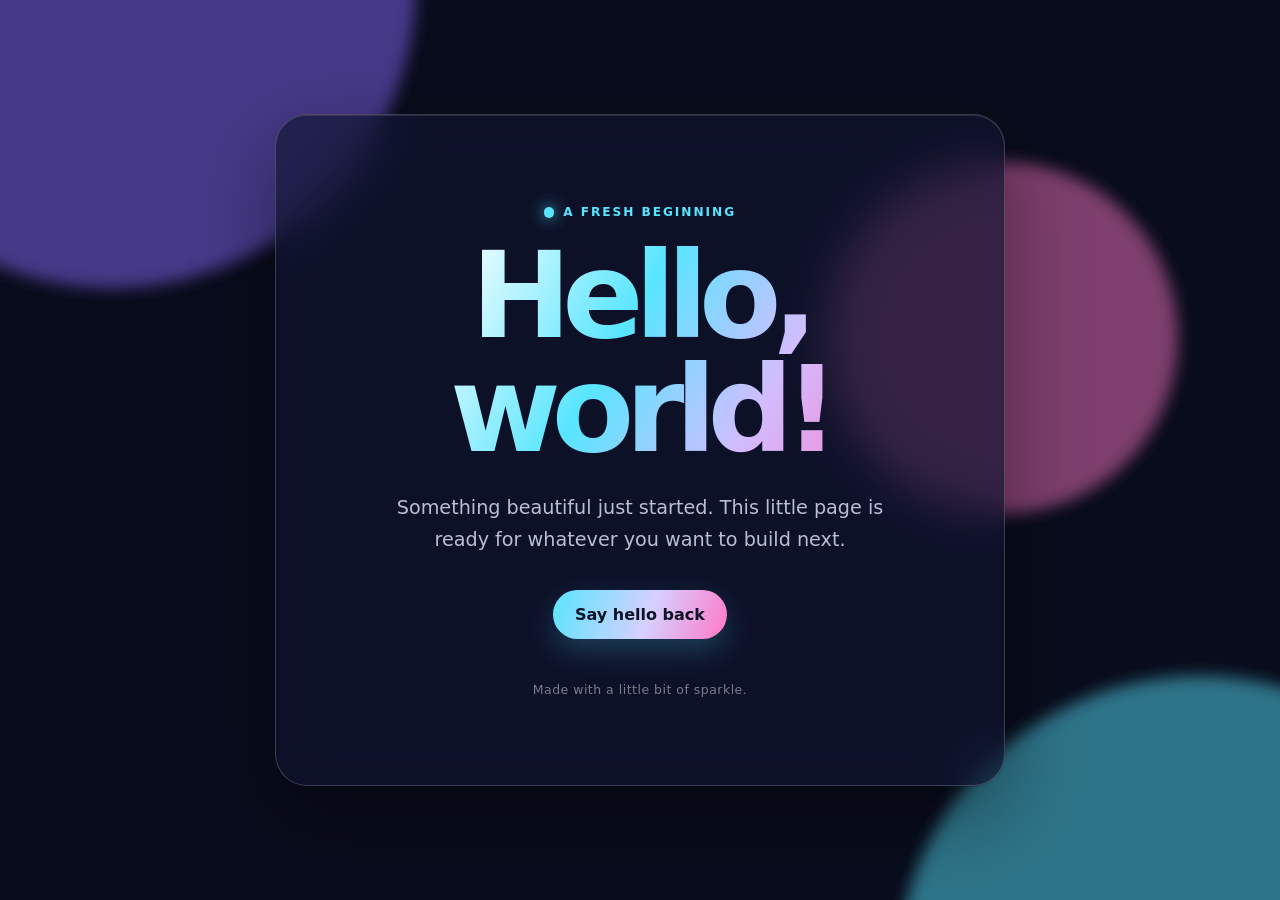
==== index.html @ fb2b3000 "first commit" ====
<!doctype html>
<html lang="en">
  <head>
    <meta charset="UTF-8" />
    <meta name="viewport" content="width=device-width, initial-scale=1.0" />
    <meta name="theme-color" content="#090c1c" />
    <title>Hello, world!</title>
    <style>
      :root {
        color-scheme: dark;
        --ink: #f8f8ff;
        --muted: #b9bed7;
        --violet: #8a6cff;
        --cyan: #58e5ff;
        --pink: #ff78c8;
        --panel: rgba(16, 20, 48, 0.66);
      }

      * { box-sizing: border-box; }

      body {
        min-height: 100vh;
        margin: 0;
        display: grid;
        place-items: center;
        overflow: hidden;
        background: #090c1c;
        color: var(--ink);
        font-family: Inter, ui-sans-serif, system-ui, -apple-system, BlinkMacSystemFont, "Segoe UI", sans-serif;
      }

      .orb {
        position: fixed;
        width: 38rem;
        aspect-ratio: 1;
        border-radius: 50%;
        filter: blur(8px);
        opacity: 0.48;
        pointer-events: none;
        animation: drift 14s ease-in-out infinite alternate;
      }

      .orb.one { background: var(--violet); top: -20rem; left: -12rem; }
      .orb.two { background: var(--cyan); bottom: -24rem; right: -14rem; animation-delay: -6s; }
      .orb.three { background: var(--pink); width: 22rem; top: 18%; right: 8%; animation-delay: -10s; }

      main {
        position: relative;
        width: min(92vw, 730px);
        padding: clamp(2rem, 7vw, 5.5rem);
        text-align: center;
        background: var(--panel);
        border: 1px solid rgba(255, 255, 255, 0.18);
        border-radius: 32px;
        box-shadow: 0 28px 80px rgba(0, 0, 0, 0.38), inset 0 1px rgba(255, 255, 255, 0.1);
        backdrop-filter: blur(22px);
        animation: arrive 800ms cubic-bezier(.2,.8,.2,1) both;
      }

      .eyebrow {
        display: inline-flex;
        align-items: center;
        gap: 0.55rem;
        margin: 0 0 1.25rem;
        color: var(--cyan);
        font-size: 0.76rem;
        font-weight: 800;
        letter-spacing: 0.16em;
        text-transform: uppercase;
      }

      .spark {
        width: 0.65rem;
        height: 0.65rem;
        border-radius: 50%;
        background: currentColor;
        box-shadow: 0 0 15px currentColor;
        animation: pulse 1.8s ease-in-out infinite;
      }

      h1 {
        margin: 0;
        font-size: clamp(3.3rem, 11vw, 7.5rem);
        line-height: 0.95;
        letter-spacing: -0.075em;
        background: linear-gradient(120deg, #fff 12%, var(--cyan) 46%, #d1bdff 72%, var(--pink));
        -webkit-background-clip: text;
        background-clip: text;
        color: transparent;
        text-wrap: balance;
      }

      p {
        max-width: 33rem;
        margin: 1.55rem auto 2.15rem;
        color: var(--muted);
        font-size: clamp(1rem, 2vw, 1.2rem);
        line-height: 1.65;
      }

      button {
        border: 0;
        border-radius: 999px;
        padding: 0.95rem 1.35rem;
        color: #101326;
        background: linear-gradient(110deg, var(--cyan), #d6d0ff 55%, var(--pink));
        box-shadow: 0 12px 30px rgba(88, 229, 255, 0.22);
        cursor: pointer;
        font: inherit;
        font-weight: 800;
        transition: transform 180ms ease, box-shadow 180ms ease;
      }

      button:hover { transform: translateY(-3px) scale(1.02); box-shadow: 0 18px 38px rgba(255, 120, 200, 0.28); }
      button:active { transform: translateY(0) scale(0.98); }
      button:focus-visible { outline: 3px solid white; outline-offset: 4px; }

      .footer {
        margin: 2.7rem 0 0;
        color: rgba(255, 255, 255, 0.45);
        font-size: 0.78rem;
        letter-spacing: 0.04em;
      }

      @keyframes arrive {
        from { opacity: 0; transform: translateY(26px) scale(0.97); }
        to { opacity: 1; transform: translateY(0) scale(1); }
      }

      @keyframes drift {
        to { transform: translate(5rem, 3rem) scale(1.12); }
      }

      @keyframes pulse {
        50% { transform: scale(1.4); opacity: 0.65; }
      }

      @media (prefers-reduced-motion: reduce) {
        *, *::before, *::after { animation-duration: 0.01ms !important; animation-iteration-count: 1 !important; scroll-behavior: auto !important; }
      }
    </style>
  </head>
  <body>
    <div class="orb one"></div>
    <div class="orb two"></div>
    <div class="orb three"></div>

    <main>
      <div class="eyebrow"><span class="spark"></span> A fresh beginning</div>
      <h1>Hello, world!</h1>
      <p>Something beautiful just started. This little page is ready for whatever you want to build next.</p>
      <button type="button" id="hello-button">Say hello back</button>
      <div class="footer" id="message">Made with a little bit of sparkle.</div>
    </main>

    <script>
      const button = document.querySelector("#hello-button");
      const message = document.querySelector("#message");

      button.addEventListener("click", () => {
        message.textContent = "Hello to you too — let’s make something great.";
        button.textContent = "Hello received ✦";
      });
    </script>
  </body>
</html>
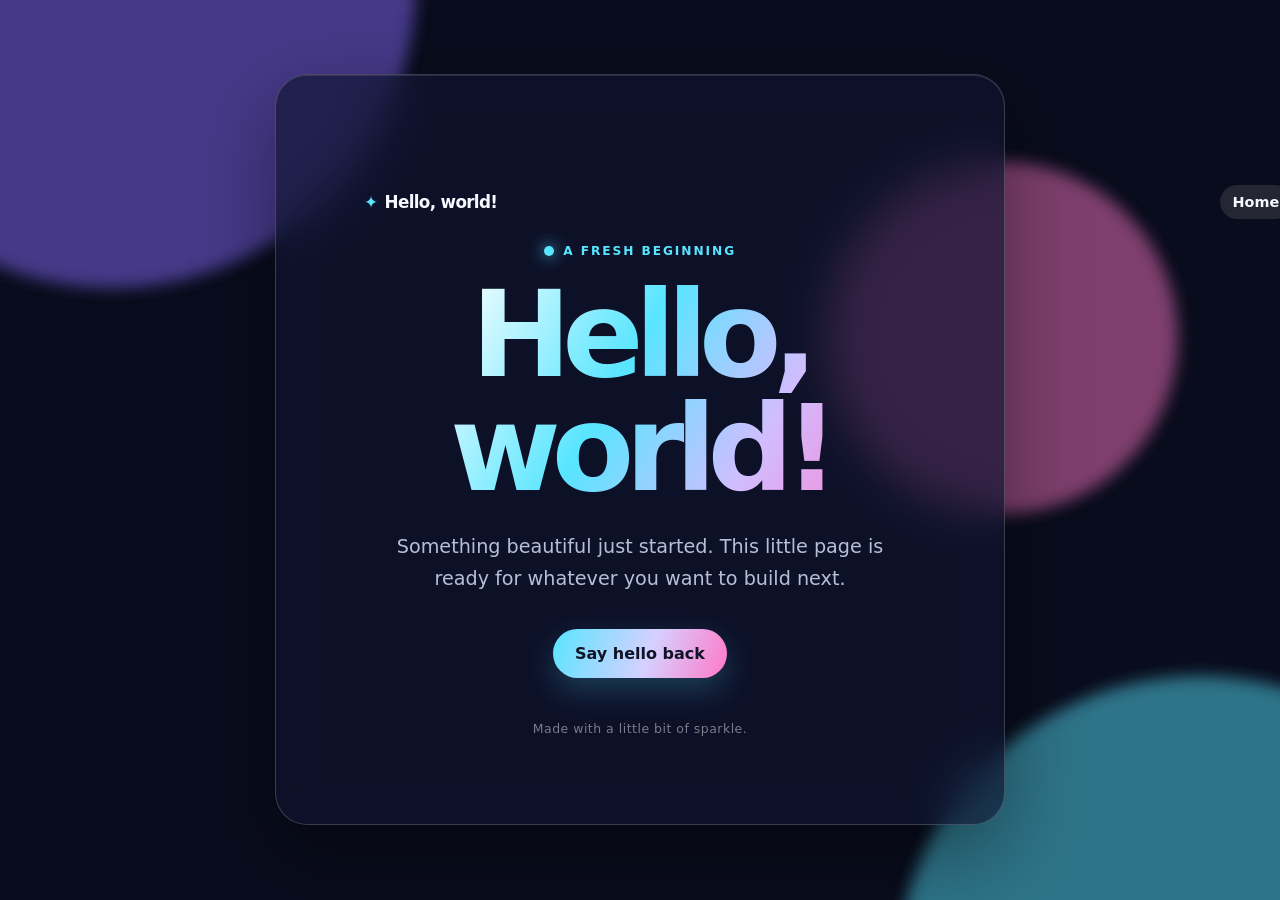
==== commit f8624353: "added about page and contact page" ====
--- a/index.html
+++ b/index.html
@@ -5,6 +5,7 @@
     <meta name="viewport" content="width=device-width, initial-scale=1.0" />
     <meta name="theme-color" content="#090c1c" />
     <title>Hello, world!</title>
+    <link rel="stylesheet" href="styles.css" />
     <style>
       :root {
         color-scheme: dark;
@@ -146,6 +147,14 @@
     <div class="orb three"></div>
 
     <main>
+      <header class="site-header">
+        <a class="brand" href="index.html">Hello, world!</a>
+        <nav aria-label="Main navigation">
+          <a href="index.html" aria-current="page">Home</a>
+          <a href="about.html">About</a>
+          <a href="contact.html">Contact</a>
+        </nav>
+      </header>
       <div class="eyebrow"><span class="spark"></span> A fresh beginning</div>
       <h1>Hello, world!</h1>
       <p>Something beautiful just started. This little page is ready for whatever you want to build next.</p>
--- a/styles.css
+++ b/styles.css
@@ -0,0 +1,58 @@
+:root {
+  color-scheme: dark;
+  --ink: #f8f8ff;
+  --muted: #b9bed7;
+  --violet: #8a6cff;
+  --cyan: #58e5ff;
+  --pink: #ff78c8;
+  --panel: rgba(16, 20, 48, 0.66);
+}
+
+* { box-sizing: border-box; }
+
+body {
+  min-height: 100vh;
+  margin: 0;
+  overflow-x: hidden;
+  background: #090c1c;
+  color: var(--ink);
+  font-family: Inter, ui-sans-serif, system-ui, -apple-system, BlinkMacSystemFont, "Segoe UI", sans-serif;
+}
+
+.orb { position: fixed; z-index: -1; width: 38rem; aspect-ratio: 1; border-radius: 50%; filter: blur(8px); opacity: 0.48; pointer-events: none; animation: drift 14s ease-in-out infinite alternate; }
+.orb.one { background: var(--violet); top: -20rem; left: -12rem; }
+.orb.two { background: var(--cyan); bottom: -24rem; right: -14rem; animation-delay: -6s; }
+.orb.three { background: var(--pink); width: 22rem; top: 18%; right: 8%; animation-delay: -10s; }
+
+.site-header { width: min(92vw, 1100px); margin: 0 auto; padding: 1.4rem 0; display: flex; align-items: center; justify-content: space-between; gap: 1rem; }
+.brand { color: var(--ink); font-size: 1.05rem; font-weight: 900; letter-spacing: -0.04em; text-decoration: none; }
+.brand::before { content: "✦"; margin-right: 0.45rem; color: var(--cyan); }
+nav { display: flex; gap: 0.3rem; }
+nav a { padding: 0.55rem 0.8rem; border-radius: 999px; color: var(--muted); font-size: 0.9rem; font-weight: 700; text-decoration: none; transition: background 180ms ease, color 180ms ease; }
+nav a:hover, nav a[aria-current="page"] { background: rgba(255, 255, 255, 0.11); color: var(--ink); }
+
+.page-shell { width: min(92vw, 980px); margin: clamp(1rem, 6vh, 4rem) auto 4rem; animation: arrive 800ms cubic-bezier(.2,.8,.2,1) both; }
+.content-card { padding: clamp(2rem, 6vw, 4.8rem); background: var(--panel); border: 1px solid rgba(255, 255, 255, 0.18); border-radius: 32px; box-shadow: 0 28px 80px rgba(0, 0, 0, 0.38), inset 0 1px rgba(255, 255, 255, 0.1); backdrop-filter: blur(22px); }
+.eyebrow { display: inline-flex; align-items: center; gap: 0.55rem; margin: 0 0 1.25rem; color: var(--cyan); font-size: 0.76rem; font-weight: 800; letter-spacing: 0.16em; text-transform: uppercase; }
+.spark { width: 0.65rem; height: 0.65rem; border-radius: 50%; background: currentColor; box-shadow: 0 0 15px currentColor; animation: pulse 1.8s ease-in-out infinite; }
+h1, h2, p { margin-top: 0; }
+h1 { margin-bottom: 0; font-size: clamp(3.3rem, 11vw, 7.5rem); line-height: 0.95; letter-spacing: -0.075em; background: linear-gradient(120deg, #fff 12%, var(--cyan) 46%, #d1bdff 72%, var(--pink)); -webkit-background-clip: text; background-clip: text; color: transparent; text-wrap: balance; }
+h2 { margin-bottom: 0.65rem; font-size: clamp(1.35rem, 3vw, 2rem); letter-spacing: -0.045em; }
+p { color: var(--muted); font-size: clamp(1rem, 2vw, 1.15rem); line-height: 1.65; }
+.two-column { display: grid; grid-template-columns: 1.15fr 0.85fr; gap: 1.25rem; }
+.highlight-list { padding: 0; margin: 1.3rem 0 0; list-style: none; }
+.highlight-list li { display: flex; gap: 0.7rem; padding: 0.8rem 0; border-top: 1px solid rgba(255, 255, 255, 0.1); color: var(--muted); }
+.highlight-list li::before { content: "✦"; color: var(--pink); }
+form { display: grid; gap: 1rem; }
+label { display: grid; gap: 0.45rem; color: var(--ink); font-size: 0.92rem; font-weight: 750; }
+input, textarea { width: 100%; padding: 0.85rem 0.95rem; border: 1px solid rgba(255, 255, 255, 0.16); border-radius: 12px; background: rgba(0, 0, 0, 0.18); color: var(--ink); font: inherit; }
+textarea { min-height: 8rem; resize: vertical; }
+button { border: 0; border-radius: 999px; padding: 0.95rem 1.35rem; color: #101326; background: linear-gradient(110deg, var(--cyan), #d6d0ff 55%, var(--pink)); box-shadow: 0 12px 30px rgba(88, 229, 255, 0.22); cursor: pointer; font: inherit; font-weight: 800; transition: transform 180ms ease, box-shadow 180ms ease; }
+button:hover { transform: translateY(-3px) scale(1.02); box-shadow: 0 18px 38px rgba(255, 120, 200, 0.28); }
+button:focus-visible, input:focus-visible, textarea:focus-visible { outline: 3px solid white; outline-offset: 4px; }
+.form-status { min-height: 1.5em; margin: 0; color: var(--cyan); font-size: 0.95rem; }
+@keyframes arrive { from { opacity: 0; transform: translateY(26px) scale(0.97); } to { opacity: 1; transform: translateY(0) scale(1); } }
+@keyframes drift { to { transform: translate(5rem, 3rem) scale(1.12); } }
+@keyframes pulse { 50% { transform: scale(1.4); opacity: 0.65; } }
+@media (max-width: 680px) { .site-header { align-items: flex-start; flex-direction: column; } .two-column { grid-template-columns: 1fr; } }
+@media (prefers-reduced-motion: reduce) { *, *::before, *::after { animation-duration: 0.01ms !important; animation-iteration-count: 1 !important; scroll-behavior: auto !important; } }
